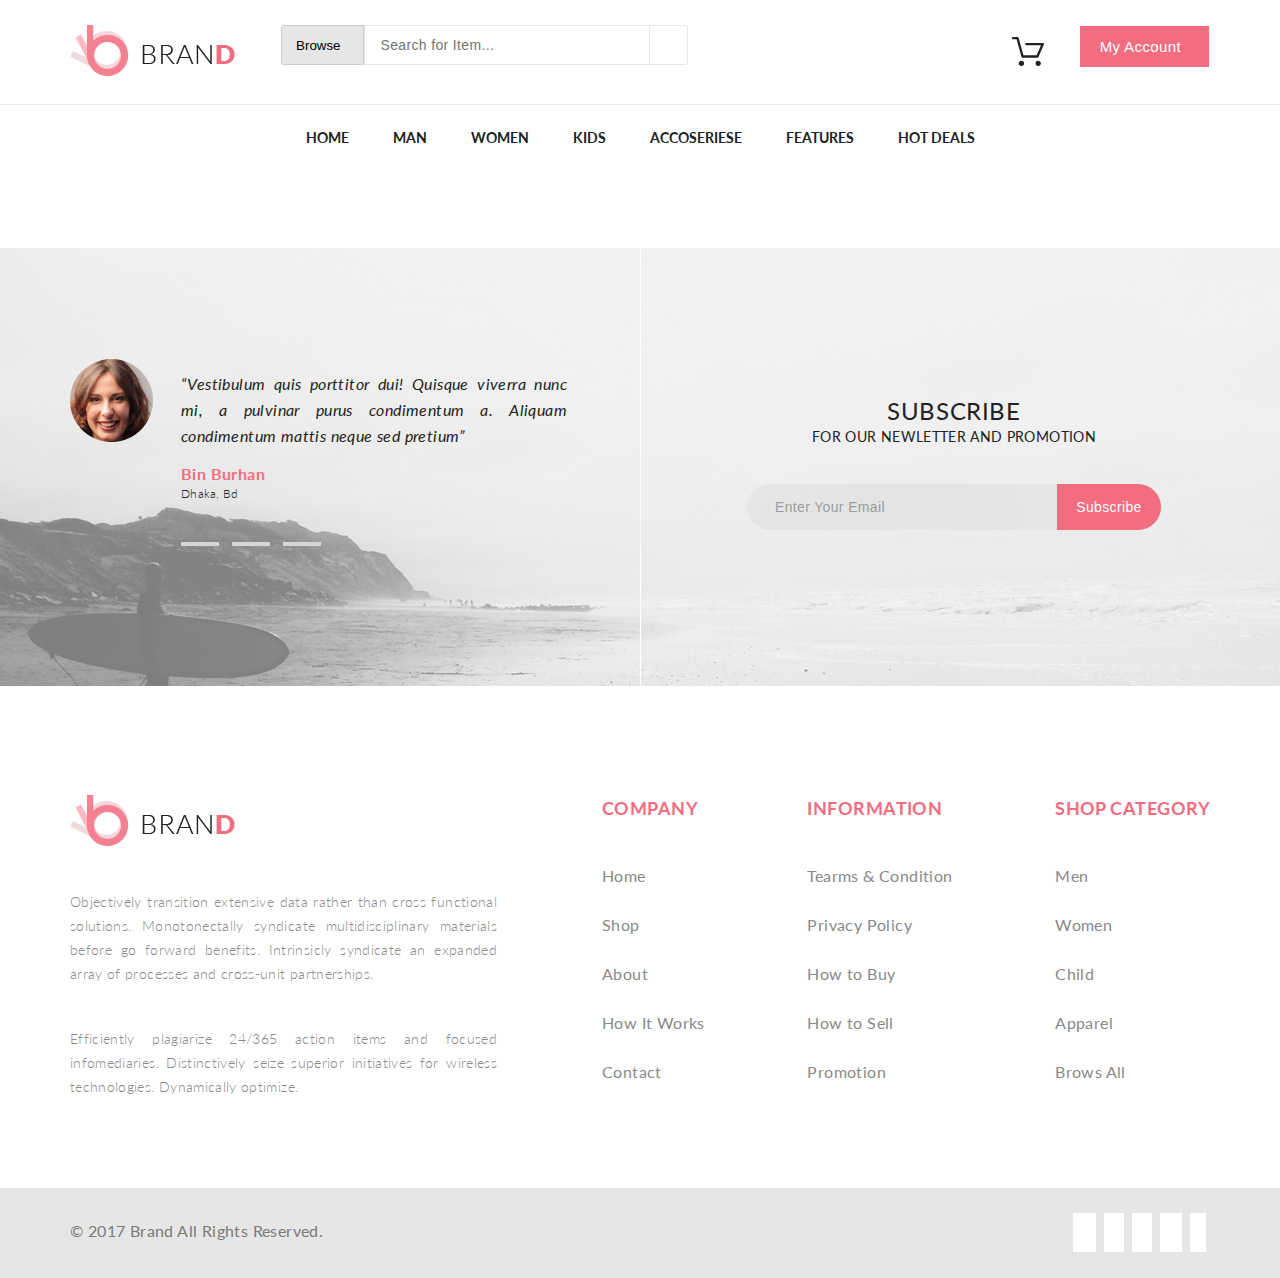
==== cart.html @ 884b8142 "pages: add new files" ====
<!doctype html>
<html lang="ru">
<head>
    <meta charset="UTF-8">
    <meta name="viewport"
          content="width=device-width, user-scalable=no, initial-scale=1.0, maximum-scale=1.0, minimum-scale=1.0">
    <meta http-equiv="X-UA-Compatible" content="ie=edge">
    <title>Cart page</title>
    <link rel="stylesheet" type="text/css" href="//fonts.googleapis.com/css?family=Lato">
    <link rel="stylesheet" href="//use.fontawesome.com/releases/v5.15.2/css/all.css" integrity="sha384-vSIIfh2YWi9wW0r9iZe7RJPrKwp6bG+s9QZMoITbCckVJqGCCRhc+ccxNcdpHuYu" crossorigin="anonymous">
    <link rel="stylesheet" href="./assets/css/main.css">
</head>
<body>
<header>
    <div class="header__box-top">
        <div class="container header__box">
            <div class="header__box-logo"><a href="./index.html"><img src="./assets/images/logo.png" alt="logo"></a></div>
            <div class="header__box-search">
                <form class="header__box-search__form">
                    <button class="search__form-browse">Browse <i class="fas fa-caret-down account__button-arrow"></i></button>
                    <input class="search__form-input" type="text" name="q" value="" placeholder="Search for Item...">
                    <button class="search__form-submit" type="submit"><i class="fas fa-search"></i></button>
                </form>
            </div>
            <div class="header__box-cart">
                <a class="" href="#"><img src="./assets/images/cart.svg" alt="cart"></a>
            </div>
            <div class="header__box-account__box">
                <button class="account__button">My Account <i class="fas fa-caret-down account__button-arrow"></i></button>
            </div>
        </div>
    </div>
    <nav class="header__box-menu">
        <div class="container">
            <ul class="header__box-menu__list">
                <li class="header__box-menu__list_el">
                    <a class="header__box-menu__list_link" href="./index.html">Home</a>
                </li>
                <li class="header__box-menu__list_el">
                    <a class="header__box-menu__list_link" href="./catalog.html">Man</a>
                    <div class="menu__list_el-mega__box">
                        <div class="menu__list_el-mega__item">
                            <h3 class="menu__list_el-mega__heading">Man</h3>
                            <ul>
                                <li class="menu__list_el-mega__list"><a class="menu__list_el-mega__link" href="#">Dresses</a></li>
                                <li class="menu__list_el-mega__list"><a class="menu__list_el-mega__link" href="#">Tops</a></li>
                                <li class="menu__list_el-mega__list"><a class="menu__list_el-mega__link" href="#">Sweaters/Knits</a></li>
                                <li class="menu__list_el-mega__list"><a class="menu__list_el-mega__link" href="#">Jackets/Coats</a></li>
                                <li class="menu__list_el-mega__list"><a class="menu__list_el-mega__link" href="#">Blazers</a></li>
                                <li class="menu__list_el-mega__list"><a class="menu__list_el-mega__link" href="#">Denim</a></li>
                                <li class="menu__list_el-mega__list"><a class="menu__list_el-mega__link" href="#">Leggings/Pants</a></li>
                                <li class="menu__list_el-mega__list"><a class="menu__list_el-mega__link" href="#">Skirts/Shorts</a></li>
                                <li class="menu__list_el-mega__list"><a class="menu__list_el-mega__link" href="#">Accessories</a></li>
                            </ul>
                        </div>
                        <div class="menu__list_el-mega__item">
                            <h3 class="menu__list_el-mega__heading">Man</h3>
                            <ul>
                                <li class="menu__list_el-mega__list"><a class="menu__list_el-mega__link" href="#">Dresses</a></li>
                                <li class="menu__list_el-mega__list"><a class="menu__list_el-mega__link" href="#">Tops</a></li>
                                <li class="menu__list_el-mega__list"><a class="menu__list_el-mega__link" href="#">Sweaters/Knits</a></li>
                                <li class="menu__list_el-mega__list"><a class="menu__list_el-mega__link" href="#">Jackets/Coats</a></li>
                            </ul>
                            <h3 class="menu__list_el-mega__heading">Man</h3>
                            <ul>
                                <li class="menu__list_el-mega__list"><a class="menu__list_el-mega__link" href="#">Dresses</a></li>
                                <li class="menu__list_el-mega__list"><a class="menu__list_el-mega__link" href="#">Tops</a></li>
                                <li class="menu__list_el-mega__list"><a class="menu__list_el-mega__link" href="#">Sweaters/Knits</a></li>
                            </ul>
                        </div>
                        <div class="menu__list_el-mega__item">
                            <h3 class="menu__list_el-mega__heading">Man</h3>
                            <ul>
                                <li class="menu__list_el-mega__list"><a class="menu__list_el-mega__link" href="#">Dresses</a></li>
                                <li class="menu__list_el-mega__list"><a class="menu__list_el-mega__link" href="#">Tops</a></li>
                                <li class="menu__list_el-mega__list"><a class="menu__list_el-mega__link" href="#">Sweaters/Knits</a></li>
                                <li class="menu__list_el-mega__list"><a class="menu__list_el-mega__link" href="#">Jackets/Coats</a></li>
                            </ul>
                            <a href="#" class="menu__list-el-mega__sale">
                                <p class="menu__list-el-mega__sale_text">Super<br />sale!</p>
                            </a>
                        </div>
                    </div>
                </li>
                <li class="header__box-menu__list_el">
                    <a class="header__box-menu__list_link" href="./catalog.html">Women</a>
                    <div class="menu__list_el-mega__box">
                        <div class="menu__list_el-mega__item">
                            <h3 class="menu__list_el-mega__heading">Man</h3>
                            <ul>
                                <li class="menu__list_el-mega__list"><a class="menu__list_el-mega__link" href="#">Dresses</a></li>
                                <li class="menu__list_el-mega__list"><a class="menu__list_el-mega__link" href="#">Tops</a></li>
                                <li class="menu__list_el-mega__list"><a class="menu__list_el-mega__link" href="#">Sweaters/Knits</a></li>
                                <li class="menu__list_el-mega__list"><a class="menu__list_el-mega__link" href="#">Jackets/Coats</a></li>
                                <li class="menu__list_el-mega__list"><a class="menu__list_el-mega__link" href="#">Blazers</a></li>
                                <li class="menu__list_el-mega__list"><a class="menu__list_el-mega__link" href="#">Denim</a></li>
                                <li class="menu__list_el-mega__list"><a class="menu__list_el-mega__link" href="#">Leggings/Pants</a></li>
                                <li class="menu__list_el-mega__list"><a class="menu__list_el-mega__link" href="#">Skirts/Shorts</a></li>
                                <li class="menu__list_el-mega__list"><a class="menu__list_el-mega__link" href="#">Accessories</a></li>
                            </ul>
                        </div>
                        <div class="menu__list_el-mega__item">
                            <h3 class="menu__list_el-mega__heading">Man</h3>
                            <ul>
                                <li class="menu__list_el-mega__list"><a class="menu__list_el-mega__link" href="#">Dresses</a></li>
                                <li class="menu__list_el-mega__list"><a class="menu__list_el-mega__link" href="#">Tops</a></li>
                                <li class="menu__list_el-mega__list"><a class="menu__list_el-mega__link" href="#">Sweaters/Knits</a></li>
                                <li class="menu__list_el-mega__list"><a class="menu__list_el-mega__link" href="#">Jackets/Coats</a></li>
                            </ul>
                            <h3 class="menu__list_el-mega__heading">Man</h3>
                            <ul>
                                <li class="menu__list_el-mega__list"><a class="menu__list_el-mega__link" href="#">Dresses</a></li>
                                <li class="menu__list_el-mega__list"><a class="menu__list_el-mega__link" href="#">Tops</a></li>
                                <li class="menu__list_el-mega__list"><a class="menu__list_el-mega__link" href="#">Sweaters/Knits</a></li>
                            </ul>
                        </div>
                        <div class="menu__list_el-mega__item">
                            <h3 class="menu__list_el-mega__heading">Man</h3>
                            <ul>
                                <li class="menu__list_el-mega__list"><a class="menu__list_el-mega__link" href="#">Dresses</a></li>
                                <li class="menu__list_el-mega__list"><a class="menu__list_el-mega__link" href="#">Tops</a></li>
                                <li class="menu__list_el-mega__list"><a class="menu__list_el-mega__link" href="#">Sweaters/Knits</a></li>
                                <li class="menu__list_el-mega__list"><a class="menu__list_el-mega__link" href="#">Jackets/Coats</a></li>
                            </ul>
                            <a href="#" class="menu__list-el-mega__sale">
                                <p class="menu__list-el-mega__sale_text">Super<br />sale!</p>
                            </a>
                        </div>
                    </div>
                </li>
                <li class="header__box-menu__list_el">
                    <a class="header__box-menu__list_link" href="./catalog.html">Kids</a>
                    <div class="menu__list_el-mega__box">
                        <div class="menu__list_el-mega__item">
                            <h3 class="menu__list_el-mega__heading">Man</h3>
                            <ul>
                                <li class="menu__list_el-mega__list"><a class="menu__list_el-mega__link" href="#">Dresses</a></li>
                                <li class="menu__list_el-mega__list"><a class="menu__list_el-mega__link" href="#">Tops</a></li>
                                <li class="menu__list_el-mega__list"><a class="menu__list_el-mega__link" href="#">Sweaters/Knits</a></li>
                                <li class="menu__list_el-mega__list"><a class="menu__list_el-mega__link" href="#">Jackets/Coats</a></li>
                                <li class="menu__list_el-mega__list"><a class="menu__list_el-mega__link" href="#">Blazers</a></li>
                                <li class="menu__list_el-mega__list"><a class="menu__list_el-mega__link" href="#">Denim</a></li>
                                <li class="menu__list_el-mega__list"><a class="menu__list_el-mega__link" href="#">Leggings/Pants</a></li>
                                <li class="menu__list_el-mega__list"><a class="menu__list_el-mega__link" href="#">Skirts/Shorts</a></li>
                                <li class="menu__list_el-mega__list"><a class="menu__list_el-mega__link" href="#">Accessories</a></li>
                            </ul>
                        </div>
                        <div class="menu__list_el-mega__item">
                            <h3 class="menu__list_el-mega__heading">Man</h3>
                            <ul>
                                <li class="menu__list_el-mega__list"><a class="menu__list_el-mega__link" href="#">Dresses</a></li>
                                <li class="menu__list_el-mega__list"><a class="menu__list_el-mega__link" href="#">Tops</a></li>
                                <li class="menu__list_el-mega__list"><a class="menu__list_el-mega__link" href="#">Sweaters/Knits</a></li>
                                <li class="menu__list_el-mega__list"><a class="menu__list_el-mega__link" href="#">Jackets/Coats</a></li>
                            </ul>
                            <h3 class="menu__list_el-mega__heading">Man</h3>
                            <ul>
                                <li class="menu__list_el-mega__list"><a class="menu__list_el-mega__link" href="#">Dresses</a></li>
                                <li class="menu__list_el-mega__list"><a class="menu__list_el-mega__link" href="#">Tops</a></li>
                                <li class="menu__list_el-mega__list"><a class="menu__list_el-mega__link" href="#">Sweaters/Knits</a></li>
                            </ul>
                        </div>
                        <div class="menu__list_el-mega__item">
                            <h3 class="menu__list_el-mega__heading">Man</h3>
                            <ul>
                                <li class="menu__list_el-mega__list"><a class="menu__list_el-mega__link" href="#">Dresses</a></li>
                                <li class="menu__list_el-mega__list"><a class="menu__list_el-mega__link" href="#">Tops</a></li>
                                <li class="menu__list_el-mega__list"><a class="menu__list_el-mega__link" href="#">Sweaters/Knits</a></li>
                                <li class="menu__list_el-mega__list"><a class="menu__list_el-mega__link" href="#">Jackets/Coats</a></li>
                            </ul>
                            <a href="#" class="menu__list-el-mega__sale">
                                <p class="menu__list-el-mega__sale_text">Super<br />sale!</p>
                            </a>
                        </div>
                    </div>
                </li>
                <li class="header__box-menu__list_el header__box-menu__list_el_last">
                    <a class="header__box-menu__list_link" href="./catalog.html">Accoseriese</a>
                    <div class="menu__list_el-mega__box">
                        <div class="menu__list_el-mega__item">
                            <h3 class="menu__list_el-mega__heading">Man</h3>
                            <ul>
                                <li class="menu__list_el-mega__list"><a class="menu__list_el-mega__link" href="#">Dresses</a></li>
                                <li class="menu__list_el-mega__list"><a class="menu__list_el-mega__link" href="#">Tops</a></li>
                                <li class="menu__list_el-mega__list"><a class="menu__list_el-mega__link" href="#">Sweaters/Knits</a></li>
                                <li class="menu__list_el-mega__list"><a class="menu__list_el-mega__link" href="#">Jackets/Coats</a></li>
                                <li class="menu__list_el-mega__list"><a class="menu__list_el-mega__link" href="#">Blazers</a></li>
                                <li class="menu__list_el-mega__list"><a class="menu__list_el-mega__link" href="#">Denim</a></li>
                                <li class="menu__list_el-mega__list"><a class="menu__list_el-mega__link" href="#">Leggings/Pants</a></li>
                                <li class="menu__list_el-mega__list"><a class="menu__list_el-mega__link" href="#">Skirts/Shorts</a></li>
                                <li class="menu__list_el-mega__list"><a class="menu__list_el-mega__link" href="#">Accessories</a></li>
                            </ul>
                        </div>
                        <div class="menu__list_el-mega__item">
                            <h3 class="menu__list_el-mega__heading">Man</h3>
                            <ul>
                                <li class="menu__list_el-mega__list"><a class="menu__list_el-mega__link" href="#">Dresses</a></li>
                                <li class="menu__list_el-mega__list"><a class="menu__list_el-mega__link" href="#">Tops</a></li>
                                <li class="menu__list_el-mega__list"><a class="menu__list_el-mega__link" href="#">Sweaters/Knits</a></li>
                                <li class="menu__list_el-mega__list"><a class="menu__list_el-mega__link" href="#">Jackets/Coats</a></li>
                            </ul>
                            <h3 class="menu__list_el-mega__heading">Man</h3>
                            <ul>
                                <li class="menu__list_el-mega__list"><a class="menu__list_el-mega__link" href="#">Dresses</a></li>
                                <li class="menu__list_el-mega__list"><a class="menu__list_el-mega__link" href="#">Tops</a></li>
                                <li class="menu__list_el-mega__list"><a class="menu__list_el-mega__link" href="#">Sweaters/Knits</a></li>
                            </ul>
                        </div>
                        <div class="menu__list_el-mega__item">
                            <h3 class="menu__list_el-mega__heading">Man</h3>
                            <ul>
                                <li class="menu__list_el-mega__list"><a class="menu__list_el-mega__link" href="#">Dresses</a></li>
                                <li class="menu__list_el-mega__list"><a class="menu__list_el-mega__link" href="#">Tops</a></li>
                                <li class="menu__list_el-mega__list"><a class="menu__list_el-mega__link" href="#">Sweaters/Knits</a></li>
                                <li class="menu__list_el-mega__list"><a class="menu__list_el-mega__link" href="#">Jackets/Coats</a></li>
                            </ul>
                            <a href="#" class="menu__list-el-mega__sale">
                                <p class="menu__list-el-mega__sale_text">Super<br />sale!</p>
                            </a>
                        </div>
                    </div>
                </li>
                <li class="header__box-menu__list_el header__box-menu__list_el_last">
                    <a class="header__box-menu__list_link" href="./catalog.html">Features</a>
                    <div class="menu__list_el-mega__box">
                        <div class="menu__list_el-mega__item">
                            <h3 class="menu__list_el-mega__heading">Man</h3>
                            <ul>
                                <li class="menu__list_el-mega__list"><a class="menu__list_el-mega__link" href="#">Dresses</a></li>
                                <li class="menu__list_el-mega__list"><a class="menu__list_el-mega__link" href="#">Tops</a></li>
                                <li class="menu__list_el-mega__list"><a class="menu__list_el-mega__link" href="#">Sweaters/Knits</a></li>
                                <li class="menu__list_el-mega__list"><a class="menu__list_el-mega__link" href="#">Jackets/Coats</a></li>
                                <li class="menu__list_el-mega__list"><a class="menu__list_el-mega__link" href="#">Blazers</a></li>
                                <li class="menu__list_el-mega__list"><a class="menu__list_el-mega__link" href="#">Denim</a></li>
                                <li class="menu__list_el-mega__list"><a class="menu__list_el-mega__link" href="#">Leggings/Pants</a></li>
                                <li class="menu__list_el-mega__list"><a class="menu__list_el-mega__link" href="#">Skirts/Shorts</a></li>
                                <li class="menu__list_el-mega__list"><a class="menu__list_el-mega__link" href="#">Accessories</a></li>
                            </ul>
                        </div>
                        <div class="menu__list_el-mega__item">
                            <h3 class="menu__list_el-mega__heading">Man</h3>
                            <ul>
                                <li class="menu__list_el-mega__list"><a class="menu__list_el-mega__link" href="#">Dresses</a></li>
                                <li class="menu__list_el-mega__list"><a class="menu__list_el-mega__link" href="#">Tops</a></li>
                                <li class="menu__list_el-mega__list"><a class="menu__list_el-mega__link" href="#">Sweaters/Knits</a></li>
                                <li class="menu__list_el-mega__list"><a class="menu__list_el-mega__link" href="#">Jackets/Coats</a></li>
                            </ul>
                            <h3 class="menu__list_el-mega__heading">Man</h3>
                            <ul>
                                <li class="menu__list_el-mega__list"><a class="menu__list_el-mega__link" href="#">Dresses</a></li>
                                <li class="menu__list_el-mega__list"><a class="menu__list_el-mega__link" href="#">Tops</a></li>
                                <li class="menu__list_el-mega__list"><a class="menu__list_el-mega__link" href="#">Sweaters/Knits</a></li>
                            </ul>
                        </div>
                        <div class="menu__list_el-mega__item">
                            <h3 class="menu__list_el-mega__heading">Man</h3>
                            <ul>
                                <li class="menu__list_el-mega__list"><a class="menu__list_el-mega__link" href="#">Dresses</a></li>
                                <li class="menu__list_el-mega__list"><a class="menu__list_el-mega__link" href="#">Tops</a></li>
                                <li class="menu__list_el-mega__list"><a class="menu__list_el-mega__link" href="#">Sweaters/Knits</a></li>
                                <li class="menu__list_el-mega__list"><a class="menu__list_el-mega__link" href="#">Jackets/Coats</a></li>
                            </ul>
                            <a href="#" class="menu__list-el-mega__sale">
                                <p class="menu__list-el-mega__sale_text">Super<br />sale!</p>
                            </a>
                        </div>
                    </div>
                </li>
                <li class="header__box-menu__list_el header__box-menu__list_el_last">
                    <a class="header__box-menu__list_link" href="./catalog.html">Hot deals</a>
                    <div class="menu__list_el-mega__box">
                        <div class="menu__list_el-mega__item">
                            <h3 class="menu__list_el-mega__heading">Man</h3>
                            <ul>
                                <li class="menu__list_el-mega__list"><a class="menu__list_el-mega__link" href="#">Dresses</a></li>
                                <li class="menu__list_el-mega__list"><a class="menu__list_el-mega__link" href="#">Tops</a></li>
                                <li class="menu__list_el-mega__list"><a class="menu__list_el-mega__link" href="#">Sweaters/Knits</a></li>
                                <li class="menu__list_el-mega__list"><a class="menu__list_el-mega__link" href="#">Jackets/Coats</a></li>
                                <li class="menu__list_el-mega__list"><a class="menu__list_el-mega__link" href="#">Blazers</a></li>
                                <li class="menu__list_el-mega__list"><a class="menu__list_el-mega__link" href="#">Denim</a></li>
                                <li class="menu__list_el-mega__list"><a class="menu__list_el-mega__link" href="#">Leggings/Pants</a></li>
                                <li class="menu__list_el-mega__list"><a class="menu__list_el-mega__link" href="#">Skirts/Shorts</a></li>
                                <li class="menu__list_el-mega__list"><a class="menu__list_el-mega__link" href="#">Accessories</a></li>
                            </ul>
                        </div>
                        <div class="menu__list_el-mega__item">
                            <h3 class="menu__list_el-mega__heading">Man</h3>
                            <ul>
                                <li class="menu__list_el-mega__list"><a class="menu__list_el-mega__link" href="#">Dresses</a></li>
                                <li class="menu__list_el-mega__list"><a class="menu__list_el-mega__link" href="#">Tops</a></li>
                                <li class="menu__list_el-mega__list"><a class="menu__list_el-mega__link" href="#">Sweaters/Knits</a></li>
                                <li class="menu__list_el-mega__list"><a class="menu__list_el-mega__link" href="#">Jackets/Coats</a></li>
                            </ul>
                            <h3 class="menu__list_el-mega__heading">Man</h3>
                            <ul>
                                <li class="menu__list_el-mega__list"><a class="menu__list_el-mega__link" href="#">Dresses</a></li>
                                <li class="menu__list_el-mega__list"><a class="menu__list_el-mega__link" href="#">Tops</a></li>
                                <li class="menu__list_el-mega__list"><a class="menu__list_el-mega__link" href="#">Sweaters/Knits</a></li>
                            </ul>
                        </div>
                        <div class="menu__list_el-mega__item">
                            <h3 class="menu__list_el-mega__heading">Man</h3>
                            <ul>
                                <li class="menu__list_el-mega__list"><a class="menu__list_el-mega__link" href="#">Dresses</a></li>
                                <li class="menu__list_el-mega__list"><a class="menu__list_el-mega__link" href="#">Tops</a></li>
                                <li class="menu__list_el-mega__list"><a class="menu__list_el-mega__link" href="#">Sweaters/Knits</a></li>
                                <li class="menu__list_el-mega__list"><a class="menu__list_el-mega__link" href="#">Jackets/Coats</a></li>
                            </ul>
                            <a href="#" class="menu__list-el-mega__sale">
                                <p class="menu__list-el-mega__sale_text">Super<br />sale!</p>
                            </a>
                        </div>
                    </div>
                </li>
            </ul>
        </div>
    </nav>
</header>
<main>


    <section class="main__box-shop__subscribe">
        <div class="container block__subscribe">
            <div class="block__subscribe-reviews">
                <div class="block__subscribe-review">
                    <div class="block__subscribe-review__img">
                        <img src="./assets/images/reviews1.png" alt="">
                    </div>
                    <div class="block__subscribe-review__block">
                        <p class="block__subscribe-review__text">
                            “Vestibulum quis porttitor dui! Quisque viverra nunc mi,
                            a pulvinar purus condimentum a. Aliquam condimentum mattis neque sed pretium”
                        </p>
                        <p class="block__subscribe-review__name">
                            <span class="review__name-pink">Bin Burhan</span><br />
                            Dhaka, Bd
                        </p>
                        <div class="block__subscribe-review__selecters">
                            <button class="review__selecters-item"></button>
                            <button class="review__selecters-item"></button>
                            <button class="review__selecters-item"></button>
                        </div>
                    </div>
                </div>
            </div>
            <div class="block__subscribe-form">
                <h4 class="block__subscribe-form__heading">Subscribe</h4>
                <p class="block__subscribe-form__text">FOR OUR NEWLETTER AND PROMOTION</p>
                <form class="block__subscribe-form__item">
                    <input class="subscribe__form-input" type="email" name="email" value="" placeholder="Enter Your Email">
                    <button class="subscribe__form-button" type="submit">Subscribe</button>
                </form>
            </div>
        </div>

    </section>
</main>
<footer>
    <div class="container footer__box">
        <div class="footer__box-brand">
            <a href="./index.html"><img src="./assets/images/logo.png" alt="logo"></a>
            <p class="footer__box-brand__text">Objectively transition extensive data rather than cross functional solutions. Monotonectally syndicate multidisciplinary materials before go forward benefits. Intrinsicly syndicate an expanded array of processes and cross-unit partnerships.</p>
            <p class="footer__box-brand__text">Efficiently plagiarize 24/365 action items and focused infomediaries. Distinctively seize superior initiatives for wireless technologies. Dynamically optimize.</p>

        </div>
        <nav class="footer__box-block_menu">
            <div class="footer__box-column_menu">
                <h4 class="footer__box-menu__heading">COMPANY</h4>
                <ul class="footer__box-menu__list">
                    <li class="menu__list-el"><a class="menu__list-el__link" href="#">Home</a></li>
                    <li class="menu__list-el"><a class="menu__list-el__link" href="#">Shop</a></li>
                    <li class="menu__list-el"><a class="menu__list-el__link" href="#">About</a></li>
                    <li class="menu__list-el"><a class="menu__list-el__link" href="#">How It Works</a></li>
                    <li class="menu__list-el"><a class="menu__list-el__link" href="#">Contact</a></li>
                </ul>
            </div>
            <div class="footer__box-column_menu">
                <h4 class="footer__box-menu__heading">INFORMATION</h4>
                <ul class="footer__box-menu__list">
                    <li class="menu__list-el"><a class="menu__list-el__link" href="#">Tearms & Condition</a></li>
                    <li class="menu__list-el"><a class="menu__list-el__link" href="#">Privacy Policy</a></li>
                    <li class="menu__list-el"><a class="menu__list-el__link" href="#">How to Buy</a></li>
                    <li class="menu__list-el"><a class="menu__list-el__link" href="#">How to Sell</a></li>
                    <li class="menu__list-el"><a class="menu__list-el__link" href="#">Promotion</a></li>
                </ul>
            </div>
            <div class="footer__box-column_menu">
                <h4 class="footer__box-menu__heading">SHOP CATEGORY</h4>
                <ul class="footer__box-menu__list">
                    <li class="menu__list-el"><a class="menu__list-el__link" href="./catalog.html">Men</a></li>
                    <li class="menu__list-el"><a class="menu__list-el__link" href="./catalog.html">Women</a></li>
                    <li class="menu__list-el"><a class="menu__list-el__link" href="./catalog.html">Child</a></li>
                    <li class="menu__list-el"><a class="menu__list-el__link" href="./catalog.html">Apparel</a></li>
                    <li class="menu__list-el"><a class="menu__list-el__link" href="./catalog.html">Brows All</a></li>
                </ul>
            </div>
        </nav>
    </div>
    <div class="footer__box-bottom">
        <div class="container footer__box-bottom__block">
            <div class="footer__box-bottom__copyright">
                <p class="bottom__copyright-text">© 2017  Brand  All Rights Reserved.</p>
            </div>
            <div class="footer__box-bottom__social">
                <a class="bottom__social bottom__social-facebook" href="#"><i class="fab fa-facebook-f"></i></a>
                <a class="bottom__social" href="#"><i class="fab fa-twitter"></i></a>
                <a class="bottom__social" href="#"><i class="fab fa-linkedin-in"></i></a>
                <a class="bottom__social bottom__social-pinterest" href="#"><i class="fab fa-pinterest-p"></i></a>
                <a class="bottom__social bottom__social-google-plus" href="#"><i class="fab fa-google-plus-g"></i></a>
            </div>
        </div>
    </div>
</footer>
</body>
</html>
---- assets/css/main.css ----
* {
    margin: 0;
    padding: 0;
}
body {
    font-family: Lato;
    color: #222222;
    font-style: normal;
    font-weight: normal;
    letter-spacing: normal;
    line-height: normal;
}
button {
    font-style: normal;
    font-weight: normal;
    letter-spacing: normal;
    line-height: normal;
}
header__box-top {
    box-shadow: 0 0 10px rgba(0, 0, 0, 0.17);
    border-top: 3px solid #ececec;
}
.container {
    max-width: 1140px;
    margin: 0 auto;
}
.header__box {
    margin-top: 25px;
    margin-bottom: 25px;
    display: flex;
    justify-content: space-between;
    list-style-type: none;
}
.header__box-search {
    padding-right: 315px;
    padding-left: 37px;
}
.header__box-search__form {
    display: flex;
    justify-content: left;
}
.search__form-browse {
    border-radius: 3px 0 0 3px;
    border: 1px solid #cdcdcc;
    background-color: #e6e6e6;
    padding: 10px 14px;
}
.search__form-input {
    width: 268px;
    height: 38px;
    border: 1px solid #e6e6e6;
    background-color: #ffffff;
    padding-left: 16px;
    color: #a4a4a4;
    font-size: 14px;
    font-weight: 300;
    line-height: 32px;
    letter-spacing: 0.35px;
}
.search__form-submit {
    width: 38px;
    height: 40px;
    border-left: none;
    border-radius: 0 3px 3px 0;
    border-right: 1px solid #e6e6e6;
    border-top: 1px solid #e6e6e6;
    border-bottom: 1px solid #e6e6e6;
    background-color: #ffffff;
    color: #a4a4a4;
    font-size: 12px;
    font-weight: 300;
}
.search__form-input:focus,
.search__form-submit:focus {
    outline: none;
}
.header__box-cart {
    padding-top: 12px;
    padding-right: 26px;
}
.account__button {
    border: solid 1px #ffffff;
    background-color: #f16d7f;
    padding: 12px 20px;
    color: #ffffff;
    font-size: 15px;
    font-weight: 400;
    text-align: right;
    letter-spacing: 0.38px;
}
.account__button:hover {
    border: solid 1px #f16d7f;
    background-color: #ffffff;
    color: #f16d7f;
}
.account__button-arrow {
    padding-left: 8px;
}
.header__box-menu {
    border-top: 1px solid #ececec;
}
.header__box-menu__list {
    display: flex;
    justify-content: center;
    list-style-type: none;
    margin-top: 19px;
    margin-bottom: 22px;
    line-height: 26px;
}
.header__box-menu__list_el {
    position: relative;
}
.header__box-menu__list_el:hover .menu__list_el-mega__box{
    display: flex;
}
.header__box-menu__list_el_last:hover .menu__list_el-mega__box {
    display: flex;
    right: 0;
}
.header__box-menu__list_el_last:hover .menu__list_el-mega__box:before {
    top: -5px;
    right: 55px;
    left: auto;
}
.menu__list_el-mega__box {
    display: none;
    border-radius: 5px;
    background-color: #ffffff;
    border: 1px solid #e8e8e8;
    padding: 20px;
    position: absolute;
    top: 34px;
}
.menu__list_el-mega__box:before {
    content: "";
    display: block;
    width: 12px;
    height: 12px;
    position: absolute;
    top: -7px;
    left: 34px;
    transform: rotate(45deg);
    border-top: 1px solid #e8e8e8;
    border-left: 1px solid #e8e8e8;
    background-color: #ffffff;
}
.menu__list_el-mega__item {
    margin-right: 45px;
}
.menu__list_el-mega__item:last-of-type {
    margin-right: 0;
}
.menu__list_el-mega__heading {
    color: #646464;
    font-size: 14px;
    font-weight: 400;
    text-transform: uppercase;
    border-bottom: 1px solid #e8e8e8;
    width: 235px;
    padding: 8px;
    margin: 8px;
}
.menu__list_el-mega__list {
    list-style-type: none;
    padding-left: 8px;
}
.menu__list_el-mega__link {
    text-decoration: none;
    color: #646464;
    line-height: 28px;
    display: block;
}
.menu__list_el-mega__link:hover {
    color: #f16d7f;
}
.header__box-menu__list_link {
    margin: 0 22px;
    font-size: 14px;
    font-weight: 700;
    font-style: normal;
    letter-spacing: normal;
    line-height: 26px;
    text-align: left;
    text-transform: uppercase;
    text-decoration: none;
    color: #222222;
}
.header__box-menu__list_link:hover {
    color: #f16d7f;
}
.menu__list-el-mega__sale {
    position: relative;
    display: block;
    text-decoration: none;
    background: url("../images/super-sale.jpg") no-repeat;
    width: 255px;
    height: 118px;
    margin-top: 22px;
}
.menu__list-el-mega__sale_text {
    position: absolute;
    right: 10px;
    bottom: 10px;
    color: #ffffff;
    font-size: 22px;
    font-weight: 400;
    line-height: 28px;
    text-transform: uppercase;
    letter-spacing: 0.55px;
}
.block__page-nav {
    height: 148px;
    background-color: #f8f3f4;
}
.block__page-nav__title {
    display: block;
    margin: 0 auto;
    color: #f16d7f;
    font-size: 24px;
    font-weight: 900;
    font-style: normal;
    letter-spacing: normal;
    line-height: 20px;
    text-align: left;
    text-transform: uppercase;
    padding: 65px 0;
}
.breadcrumb {
    padding: 64px 0;
    width: max-content;
    float: right;
}
.breadcrumb-item a {
    color: #636363;
    font-size: 14px;
    font-weight: 300;
    line-height: 20px;
    text-transform: uppercase;
    text-decoration: none;
}
.breadcrumb-item a:hover {
    color: #f16d7f;
}
.breadcrumb-item.active {
    color: #f16d7f;
    font-size: 14px;
    font-weight: 700;
    line-height: 20px;
    text-transform: uppercase;
}
.main__box-shop__subscribe {
    margin-top: 97px;
    height: 438px;
    background: url("../images/subscribe-banner.png") no-repeat center #f7f7f8;
}
.block__subscribe {
    display: flex;
    justify-content: space-between;
}
.block__subscribe-review {
    margin-top: 111px;
    display: flex;
    justify-content: space-between;
}
.block__subscribe-review__block {
    margin-left: 28px;
    margin-top: 12px;
    width: 386px;
}
.block__subscribe-review__text {
    font-size: 16px;
    font-style: italic;
    line-height: 26px;
    text-align: justify;
    letter-spacing: 0.4px;
}
.block__subscribe-review__name {
    margin-top: 12px;
    font-size: 12px;
    font-weight: 300;
    letter-spacing: 0.3px;
    line-height: 14px;
}
.review__name-pink {
    color: #f16d7f;
    font-size: 16px;
    font-weight: 700;
    letter-spacing: 0.4px;
    line-height: 26px;
}
.block__subscribe-review__selecters {
    margin-top: 41px;
    display: flex;
    justify-content: left;
}
.review__selecters-item {
    width: 38px;
    height: 4px;
    background-color: #d6d6d6;
    margin-right: 13px;
    border: none;
}
.review__selecters-item:hover {
    background-color: #f16d7f;
}
.block__subscribe-form {
    margin-top: 148px;
    margin-right: 49px;
}
.block__subscribe-form__heading {
    font-weight: 400;
    text-align: center;
    font-size: 24px;
    letter-spacing: 0.6px;
    text-transform: uppercase;
}
.block__subscribe-form__text {
    font-size: 14px;
    font-weight: 400;
    text-align: center;
    letter-spacing: 0.35px;
    line-height: 24px;
    text-transform: uppercase;
    padding-bottom: 35px;
}
.block__subscribe-form__item {
    display: flex;
    justify-content: left;
}
.subscribe__form-input {
    border: #e1e1e1;
    border-bottom-left-radius: 23px;
    border-top-left-radius: 23px;
    background-color: #e1e1e1;
    width: 282px;
    height: 46px;
    opacity: 0.67;
    color: #222224;
    font-size: 14px;
    font-weight: 400;
    padding-left: 28px;
    letter-spacing: 0.35px;
}
.subscribe__form-button {
    width: 104px;
    height: 46px;
    border: #f16d7f;
    border-bottom-right-radius: 23px;
    border-top-right-radius: 23px;
    background-color: #f16d7f;
    color: #ffffff;
    font-size: 14px;
    font-weight: 400;
    letter-spacing: 0.35px;
}
.subscribe__form-input:focus,
.subscribe__form-button:focus {
    outline: none;
}
.footer__box {
    margin-top: 109px;
    display: flex;
    justify-content: space-between;
    padding-bottom: 89px;
}
.footer__box-brand {
    width: 427px;
}
.footer__box-brand__text {
    margin-top: 41px;
    color: #898989;
    font-size: 14px;
    font-weight: 300;
    line-height: 24px;
    text-align: justify;
    letter-spacing: 0.35px;
}
.footer__box-block_menu {
    display: flex;
    justify-content: space-between;
    margin-left: 63px;
    width: 608px;
}
.footer__box-menu__heading {
    color: #f16d7f;
    font-size: 18px;
    font-weight: 700;
    line-height: 26px;
    text-transform: uppercase;
    letter-spacing: 0.45px;
}
.footer__box-menu__list {
    list-style-type: none;
    margin-top: 45px;
}
.menu__list-el {
    margin-top: 30px;
}
.menu__list-el__link {
    color: #898989;
    font-size: 16px;
    font-weight: 400;
    letter-spacing: 0.4px;
    text-decoration: none;
}
.menu__list-el__link:hover {
    color: #f16d7f;
}
.footer__box-bottom {
    background-color: #e6e6e6;
}
.footer__box-bottom__block {
    display: flex;
    justify-content: space-between;
}
.bottom__copyright-text {
    padding-top: 33px;
    padding-bottom: 32px;
    color: #7a7a7a;
    font-size: 16px;
    font-weight: 400;
    letter-spacing: 0.4px;
}
.footer__box-bottom__social {
    padding: 24px 0;
}
.bottom__social {
    margin: 0 4px;
    color: #b2b2b2;
    background-color: #ffffff;
    font-size: 16px;
    font-weight: 400;
    line-height: 42px;
    letter-spacing: 0.4px;
    padding: 10px;
}
.bottom__social-facebook {
    padding-left: 11px;
    padding-right: 12px;
}
.bottom__social-pinterest {
    padding-left: 11px;
    padding-right: 11px;
}
.bottom__social-google-plus {
    padding-left: 11px;
    padding-right: 5px;
}
.bottom__social:hover {
    color: #f7f7f8;
    background-color: #f16d7f;
}
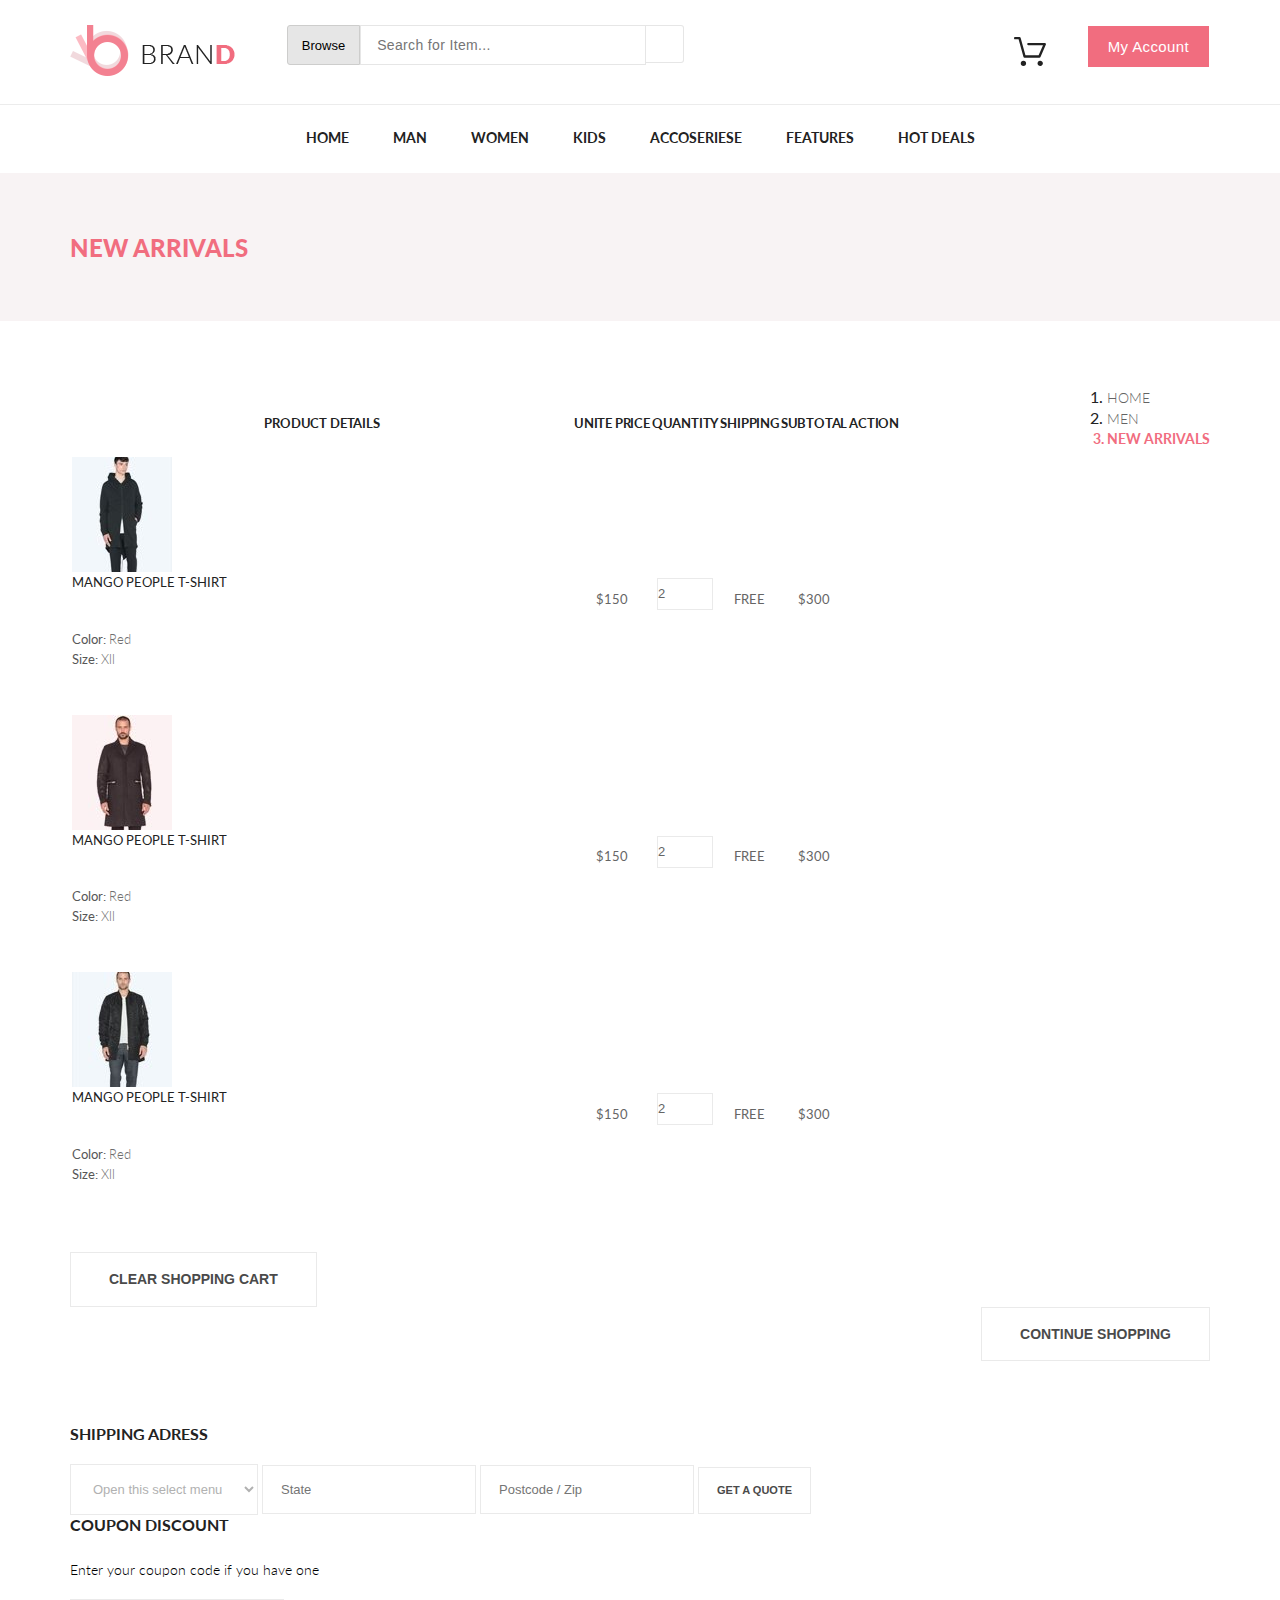
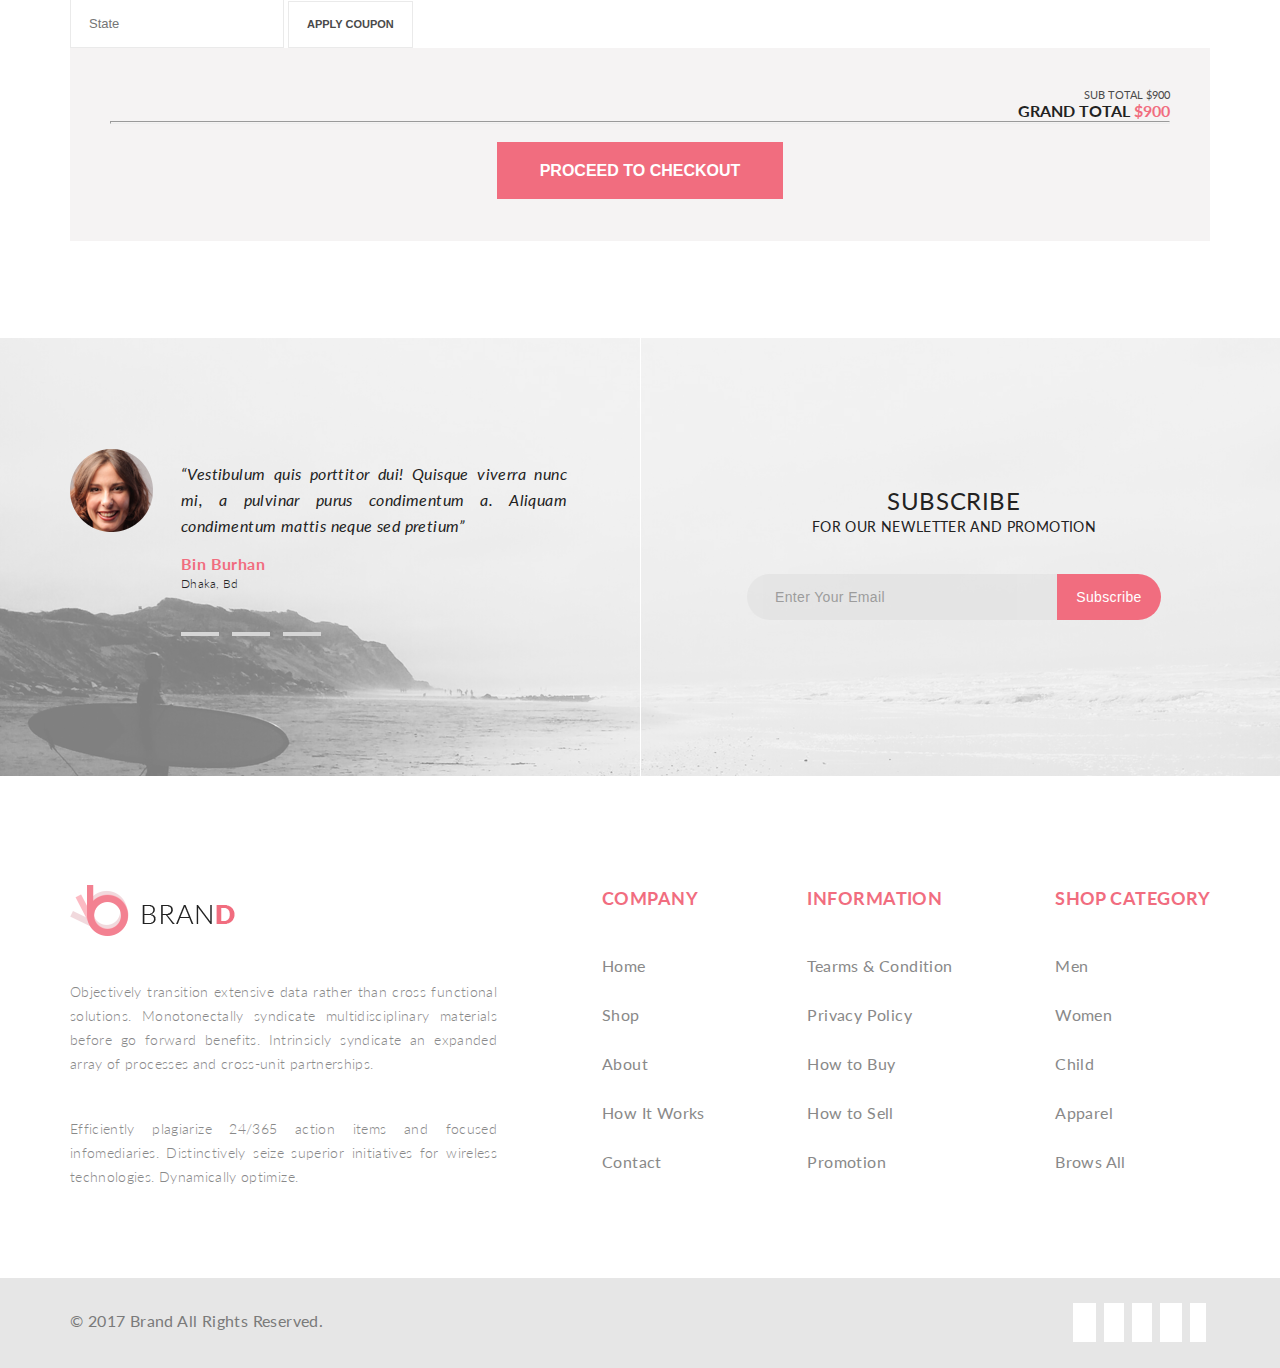
==== commit b8cfad45: "add page cart & sass" ====
--- a/cart.html
+++ b/cart.html
@@ -6,9 +6,11 @@
           content="width=device-width, user-scalable=no, initial-scale=1.0, maximum-scale=1.0, minimum-scale=1.0">
     <meta http-equiv="X-UA-Compatible" content="ie=edge">
     <title>Cart page</title>
+    <link href="https://cdn.jsdelivr.net/npm/bootstrap@5.0.0-beta3/dist/css/bootstrap.min.css" rel="stylesheet" integrity="sha384-eOJMYsd53ii+scO/bJGFsiCZc+5NDVN2yr8+0RDqr0Ql0h+rP48ckxlpbzKgwra6" crossorigin="anonymous">
     <link rel="stylesheet" type="text/css" href="//fonts.googleapis.com/css?family=Lato">
     <link rel="stylesheet" href="//use.fontawesome.com/releases/v5.15.2/css/all.css" integrity="sha384-vSIIfh2YWi9wW0r9iZe7RJPrKwp6bG+s9QZMoITbCckVJqGCCRhc+ccxNcdpHuYu" crossorigin="anonymous">
-    <link rel="stylesheet" href="./assets/css/main.css">
+    <link rel="stylesheet" href="./assets/css/cart.css">
+    <link rel="stylesheet" href="./assets/css/custom.css">
 </head>
 <body>
 <header>
@@ -317,8 +319,113 @@
     </nav>
 </header>
 <main>
-
-
+    <section class="block__page-nav">
+        <div class="container">
+            <div class="row">
+                <div class="col">
+                    <h1 class="block__page-nav__title">New Arrivals </h1>
+                </div>
+                <div class="col">
+                    <nav aria-label="breadcrumb">
+                        <ol class="breadcrumb">
+                            <li class="breadcrumb-item"><a href="#">Home</a></li>
+                            <li class="breadcrumb-item"><a href="#">Men</a></li>
+                            <li class="breadcrumb-item active" aria-current="page">New Arrivals</li>
+                        </ol>
+                    </nav>
+                </div>
+            </div>
+        </div>
+    </section>
+    <section class="block__page-cart container">
+        <table class="table">
+            <thead>
+            <tr>
+                <th scope="col" class="cart__col_head cart__col_head_one">Product Details</th>
+                <th scope="col" class="cart__col_head cart__col_head_center">unite Price</th>
+                <th scope="col" class="cart__col_head cart__col_head_center">Quantity</th>
+                <th scope="col" class="cart__col_head cart__col_head_center">shipping</th>
+                <th scope="col" class="cart__col_head cart__col_head_center">Subtotal</th>
+                <th scope="col" class="cart__col_head cart__col_head_center">ACTION</th>
+            </tr>
+            </thead>
+            <tbody>
+            <tr>
+                <td class="cart__img-padding"><div class="row">
+                    <div class="col-3"><img src="./assets/images/product_cart_1.jpg" alt="Product"></div>
+                    <div class="col-9">
+                        <p class="cart__text-heading">Mango People T-shirt</p>
+                        <p class="cart__text-property">Color: <span class="cart__text-property__val">Red</span><br/> Size: <span class="cart__text-property__val">Xll</span></p></div>
+                </div></td>
+                <td class="cart__text-padding">$150</td>
+                <td class="cart__form-padding"><input type="number" class="form-control" value="2"></td>
+                <td class="cart__text-padding">FREE</td>
+                <td class="cart__text-padding">$300</td>
+                <td class="cart__text-padding"><a href="#" class="cart__link-del"><i class="fas fa-times-circle"></i></a></td>
+            </tr>
+            <tr>
+                <td class="cart__img-padding"><div class="row">
+                    <div class="col-3"><img src="./assets/images/product_cart_2.jpg" alt="Product"></div>
+                    <div class="col-9">
+                        <p class="cart__text-heading">Mango People T-shirt</p>
+                        <p class="cart__text-property">Color: <span class="cart__text-property__val">Red</span><br/> Size: <span class="cart__text-property__val">Xll</span></p></div>
+                </div></td>
+                <td class="cart__text-padding">$150</td>
+                <td class="cart__form-padding"><input type="number" class="form-control" value="2"></td>
+                <td class="cart__text-padding">FREE</td>
+                <td class="cart__text-padding">$300</td>
+                <td class="cart__text-padding"><a href="#" class="cart__link-del"><i class="fas fa-times-circle"></i></a></td>
+            </tr>
+            <tr>
+                <td class="cart__img-padding"><div class="row">
+                    <div class="col-3"><img src="./assets/images/product_cart_3.jpg" alt="Product"></div>
+                    <div class="col-9">
+                        <p class="cart__text-heading">Mango People T-shirt</p>
+                        <p class="cart__text-property">Color: <span class="cart__text-property__val">Red</span><br/> Size: <span class="cart__text-property__val">Xll</span></p></div>
+                </div></td>
+                <td class="cart__text-padding">$150</td>
+                <td class="cart__form-padding"><input type="number" class="form-control" value="2"></td>
+                <td class="cart__text-padding">FREE</td>
+                <td class="cart__text-padding">$300</td>
+                <td class="cart__text-padding"><a href="#" class="cart__link-del"><i class="fas fa-times-circle"></i></a></td>
+            </tr>
+            </tbody>
+        </table>
+        <div class="row block__cart-button">
+            <div class="col-6"><button class="btn btn-primary cart__button-white" type="button">cLEAR SHOPPING CART</button></div>
+            <div class="col-6 block__cart-button__right"><button class="btn btn-primary cart__button-white" type="button">cONTINUE sHOPPING</button></div>
+        </div>
+        <div class="row block__cart-group">
+            <div class="col-4"><p class="block__cart-group__heading">Shipping Adress</p>
+                <form>
+                    <select class="form-select" aria-label="Bangladesh">
+                        <option selected>Open this select menu</option>
+                        <option value="1">One</option>
+                        <option value="2">Two</option>
+                        <option value="3">Three</option>
+                    </select>
+                    <input type="text" class="form-control" placeholder="State">
+                    <input type="text" class="form-control" placeholder="Postcode / Zip">
+                    <button class="btn btn-primary" type="submit">get a quote</button>
+                </form>
+            </div>
+            <div class="col-4"><p class="block__cart-group__heading">coupon discount</p>
+                <p class="block__cart-group__text">Enter your coupon code if you have one</p>
+                <form>
+                    <input type="text" class="form-control" placeholder="State">
+                    <button class="btn btn-primary" type="submit">Apply coupon</button>
+                </form>
+            </div>
+            <div class="col-4">
+                <div class="block__cart-total">
+                    <p class="block__cart-sub__total">Sub total $900</p>
+                    <p class="block__cart-total__weight">GRAND TOTAL <span class="block__cart-total__pink">$900</span></p>
+                    <hr class="block__cart-total__hr">
+                    <button class="btn btn-primary" type="button">proceed to checkout</button>
+                </div>
+            </div>
+        </div>
+    </section>
     <section class="main__box-shop__subscribe">
         <div class="container block__subscribe">
             <div class="block__subscribe-reviews">
--- a/assets/css/cart.css
+++ b/assets/css/cart.css
@@ -0,0 +1,734 @@
+* {
+  margin: 0;
+  padding: 0;
+}
+
+body {
+  font-family: Lato;
+  color: #222222;
+  font-style: normal;
+  font-weight: normal;
+  letter-spacing: normal;
+  line-height: normal;
+}
+
+button {
+  font-style: normal;
+  font-weight: normal;
+  letter-spacing: normal;
+  line-height: normal;
+}
+
+header__box-top {
+  box-shadow: 0 0 10px rgba(0, 0, 0, 0.17);
+  border-top: 3px solid #ececec;
+}
+
+.container {
+  max-width: 1140px;
+  margin: 0 auto;
+}
+
+.header__box {
+  margin-top: 25px;
+  margin-bottom: 25px;
+  display: flex;
+  justify-content: space-between;
+  list-style-type: none;
+}
+
+.header__box-search {
+  padding-right: 315px;
+  padding-left: 37px;
+}
+
+.header__box-search__form {
+  display: flex;
+  justify-content: left;
+}
+
+.search__form-browse {
+  border-radius: 3px 0 0 3px;
+  border: 1px solid #cdcdcc;
+  background-color: #e6e6e6;
+  padding: 10px 14px;
+}
+
+.search__form-input {
+  width: 268px;
+  height: 38px;
+  border: 1px solid #e6e6e6;
+  background-color: #ffffff;
+  padding-left: 16px;
+  color: #a4a4a4;
+  font-size: 14px;
+  font-weight: 300;
+  line-height: 32px;
+  letter-spacing: 0.35px;
+}
+
+.search__form-submit {
+  width: 38px;
+  height: 40px;
+  border-left: none;
+  border-radius: 0 3px 3px 0;
+  border-right: 1px solid #e6e6e6;
+  border-top: 1px solid #e6e6e6;
+  border-bottom: 1px solid #e6e6e6;
+  background-color: #ffffff;
+  color: #a4a4a4;
+  font-size: 12px;
+  font-weight: 300;
+}
+
+.search__form-input:focus,
+.search__form-submit:focus {
+  outline: none;
+}
+
+.header__box-cart {
+  padding-top: 12px;
+  padding-right: 26px;
+}
+
+.account__button {
+  border: solid 1px #ffffff;
+  background-color: #f16d7f;
+  padding: 12px 20px;
+  color: #ffffff;
+  font-size: 15px;
+  font-weight: 400;
+  text-align: right;
+  letter-spacing: 0.38px;
+}
+
+.account__button:hover {
+  border: solid 1px #f16d7f;
+  background-color: #ffffff;
+  color: #f16d7f;
+}
+
+.account__button-arrow {
+  padding-left: 8px;
+}
+
+.header__box-menu {
+  border-top: 1px solid #ececec;
+}
+
+.header__box-menu__list {
+  display: flex;
+  justify-content: center;
+  list-style-type: none;
+  margin-top: 19px;
+  margin-bottom: 22px;
+  line-height: 26px;
+}
+
+.header__box-menu__list_el {
+  position: relative;
+}
+
+.header__box-menu__list_el:hover .menu__list_el-mega__box {
+  display: flex;
+}
+
+.header__box-menu__list_el_last:hover .menu__list_el-mega__box {
+  display: flex;
+  right: 0;
+}
+
+.header__box-menu__list_el_last:hover .menu__list_el-mega__box:before {
+  top: -5px;
+  right: 55px;
+  left: auto;
+}
+
+.menu__list_el-mega__box {
+  display: none;
+  border-radius: 5px;
+  background-color: #ffffff;
+  border: 1px solid #e8e8e8;
+  padding: 20px;
+  position: absolute;
+  top: 34px;
+}
+
+.menu__list_el-mega__box:before {
+  content: "";
+  display: block;
+  width: 12px;
+  height: 12px;
+  position: absolute;
+  top: -7px;
+  left: 34px;
+  transform: rotate(45deg);
+  border-top: 1px solid #e8e8e8;
+  border-left: 1px solid #e8e8e8;
+  background-color: #ffffff;
+}
+
+.menu__list_el-mega__item {
+  margin-right: 45px;
+}
+
+.menu__list_el-mega__item:last-of-type {
+  margin-right: 0;
+}
+
+.menu__list_el-mega__heading {
+  color: #646464;
+  font-size: 14px;
+  font-weight: 400;
+  text-transform: uppercase;
+  border-bottom: 1px solid #e8e8e8;
+  width: 235px;
+  padding: 8px;
+  margin: 8px;
+}
+
+.menu__list_el-mega__list {
+  list-style-type: none;
+  padding-left: 8px;
+}
+
+.menu__list_el-mega__link {
+  text-decoration: none;
+  color: #646464;
+  line-height: 28px;
+  display: block;
+}
+
+.menu__list_el-mega__link:hover {
+  color: #f16d7f;
+}
+
+.header__box-menu__list_link {
+  margin: 0 22px;
+  font-size: 14px;
+  font-weight: 700;
+  font-style: normal;
+  letter-spacing: normal;
+  line-height: 26px;
+  text-align: left;
+  text-transform: uppercase;
+  text-decoration: none;
+  color: #222222;
+}
+
+.header__box-menu__list_link:hover {
+  color: #f16d7f;
+}
+
+.menu__list-el-mega__sale {
+  position: relative;
+  display: block;
+  text-decoration: none;
+  background: url("../images/super-sale.jpg") no-repeat;
+  width: 255px;
+  height: 118px;
+  margin-top: 22px;
+}
+
+.menu__list-el-mega__sale_text {
+  position: absolute;
+  right: 10px;
+  bottom: 10px;
+  color: #ffffff;
+  font-size: 22px;
+  font-weight: 400;
+  line-height: 28px;
+  text-transform: uppercase;
+  letter-spacing: 0.55px;
+}
+
+.block__page-nav {
+  height: 148px;
+  background-color: #f8f3f4;
+}
+
+.block__page-nav__title {
+  display: block;
+  margin: 0 auto;
+  color: #f16d7f;
+  font-size: 24px;
+  font-weight: 900;
+  font-style: normal;
+  letter-spacing: normal;
+  line-height: 20px;
+  text-align: left;
+  text-transform: uppercase;
+  padding: 65px 0;
+}
+
+.breadcrumb {
+  padding: 64px 0;
+  width: max-content;
+  float: right;
+}
+
+.breadcrumb-item a {
+  color: #636363;
+  font-size: 14px;
+  font-weight: 300;
+  line-height: 20px;
+  text-transform: uppercase;
+  text-decoration: none;
+}
+
+.breadcrumb-item a:hover {
+  color: #f16d7f;
+}
+
+.breadcrumb-item.active {
+  color: #f16d7f;
+  font-size: 14px;
+  font-weight: 700;
+  line-height: 20px;
+  text-transform: uppercase;
+}
+
+.main__box-shop__subscribe {
+  margin-top: 97px;
+  height: 438px;
+  background: url("../images/subscribe-banner.png") no-repeat center #f7f7f8;
+}
+
+.block__subscribe {
+  display: flex;
+  justify-content: space-between;
+}
+
+.block__subscribe-review {
+  margin-top: 111px;
+  display: flex;
+  justify-content: space-between;
+}
+
+.block__subscribe-review__block {
+  margin-left: 28px;
+  margin-top: 12px;
+  width: 386px;
+}
+
+.block__subscribe-review__text {
+  font-size: 16px;
+  font-style: italic;
+  line-height: 26px;
+  text-align: justify;
+  letter-spacing: 0.4px;
+}
+
+.block__subscribe-review__name {
+  margin-top: 12px;
+  font-size: 12px;
+  font-weight: 300;
+  letter-spacing: 0.3px;
+  line-height: 14px;
+}
+
+.review__name-pink {
+  color: #f16d7f;
+  font-size: 16px;
+  font-weight: 700;
+  letter-spacing: 0.4px;
+  line-height: 26px;
+}
+
+.block__subscribe-review__selecters {
+  margin-top: 41px;
+  display: flex;
+  justify-content: left;
+}
+
+.review__selecters-item {
+  width: 38px;
+  height: 4px;
+  background-color: #d6d6d6;
+  margin-right: 13px;
+  border: none;
+}
+
+.review__selecters-item:hover {
+  background-color: #f16d7f;
+}
+
+.block__subscribe-form {
+  margin-top: 148px;
+  margin-right: 49px;
+}
+
+.block__subscribe-form__heading {
+  font-weight: 400;
+  text-align: center;
+  font-size: 24px;
+  letter-spacing: 0.6px;
+  text-transform: uppercase;
+}
+
+.block__subscribe-form__text {
+  font-size: 14px;
+  font-weight: 400;
+  text-align: center;
+  letter-spacing: 0.35px;
+  line-height: 24px;
+  text-transform: uppercase;
+  padding-bottom: 35px;
+}
+
+.block__subscribe-form__item {
+  display: flex;
+  justify-content: left;
+}
+
+.subscribe__form-input {
+  border: #e1e1e1;
+  border-bottom-left-radius: 23px;
+  border-top-left-radius: 23px;
+  background-color: #e1e1e1;
+  width: 282px;
+  height: 46px;
+  opacity: 0.67;
+  color: #222224;
+  font-size: 14px;
+  font-weight: 400;
+  padding-left: 28px;
+  letter-spacing: 0.35px;
+}
+
+.subscribe__form-button {
+  width: 104px;
+  height: 46px;
+  border: #f16d7f;
+  border-bottom-right-radius: 23px;
+  border-top-right-radius: 23px;
+  background-color: #f16d7f;
+  color: #ffffff;
+  font-size: 14px;
+  font-weight: 400;
+  letter-spacing: 0.35px;
+}
+
+.subscribe__form-input:focus,
+.subscribe__form-button:focus {
+  outline: none;
+}
+
+.footer__box {
+  margin-top: 109px;
+  display: flex;
+  justify-content: space-between;
+  padding-bottom: 89px;
+}
+
+.footer__box-brand {
+  width: 427px;
+}
+
+.footer__box-brand__text {
+  margin-top: 41px;
+  color: #898989;
+  font-size: 14px;
+  font-weight: 300;
+  line-height: 24px;
+  text-align: justify;
+  letter-spacing: 0.35px;
+}
+
+.footer__box-block_menu {
+  display: flex;
+  justify-content: space-between;
+  margin-left: 63px;
+  width: 608px;
+}
+
+.footer__box-menu__heading {
+  color: #f16d7f;
+  font-size: 18px;
+  font-weight: 700;
+  line-height: 26px;
+  text-transform: uppercase;
+  letter-spacing: 0.45px;
+}
+
+.footer__box-menu__list {
+  list-style-type: none;
+  margin-top: 45px;
+}
+
+.menu__list-el {
+  margin-top: 30px;
+}
+
+.menu__list-el__link {
+  color: #898989;
+  font-size: 16px;
+  font-weight: 400;
+  letter-spacing: 0.4px;
+  text-decoration: none;
+}
+
+.menu__list-el__link:hover {
+  color: #f16d7f;
+}
+
+.footer__box-bottom {
+  background-color: #e6e6e6;
+}
+
+.footer__box-bottom__block {
+  display: flex;
+  justify-content: space-between;
+}
+
+.bottom__copyright-text {
+  padding-top: 33px;
+  padding-bottom: 32px;
+  color: #7a7a7a;
+  font-size: 16px;
+  font-weight: 400;
+  letter-spacing: 0.4px;
+}
+
+.footer__box-bottom__social {
+  padding: 24px 0;
+}
+
+.bottom__social {
+  margin: 0 4px;
+  color: #b2b2b2;
+  background-color: #ffffff;
+  font-size: 16px;
+  font-weight: 400;
+  line-height: 42px;
+  letter-spacing: 0.4px;
+  padding: 10px;
+}
+
+.bottom__social-facebook {
+  padding-left: 11px;
+  padding-right: 12px;
+}
+
+.bottom__social-pinterest {
+  padding-left: 11px;
+  padding-right: 11px;
+}
+
+.bottom__social-google-plus {
+  padding-left: 11px;
+  padding-right: 5px;
+}
+
+.bottom__social:hover {
+  color: #f7f7f8;
+  background-color: #f16d7f;
+}
+
+.block__page-cart {
+  margin-top: 90px;
+}
+.block__page-cart .cart__img-padding {
+  padding-top: 22px;
+  padding-bottom: 22px;
+}
+.block__page-cart .cart__text-padding {
+  padding-top: 72px;
+  text-align: center;
+  font-size: 13px;
+  line-height: 20px;
+  color: #656565;
+}
+.block__page-cart .cart__text-padding .cart__link-del {
+  font-size: 16px;
+  line-height: 1.2;
+  color: #c0c0c0;
+}
+.block__page-cart .cart__form-padding {
+  padding-top: 63px;
+  text-align: center;
+}
+.block__page-cart .cart__form-padding .form-control {
+  display: inline;
+  width: 54px;
+  background-color: #ffffff;
+  border: 1px solid #eaeaea;
+  padding-top: 5px;
+  padding-bottom: 5px;
+  font-size: 13px;
+  line-height: 20px;
+  font-weight: 400;
+  color: #656565;
+}
+
+.cart__col_head {
+  font-size: 13px;
+  line-height: 20px;
+  font-weight: 700;
+  text-transform: uppercase;
+  letter-spacing: -0.015em;
+  color: #222222;
+}
+
+.cart__col_head_center {
+  text-align: center;
+}
+
+.cart__col_head_one {
+  width: 500px;
+}
+
+.cart__text-heading {
+  font-size: 13px;
+  line-height: 1.2;
+  font-weight: 400;
+  text-transform: uppercase;
+  color: #222222;
+}
+
+.cart__text-property {
+  margin-top: 38px;
+  font-size: 13px;
+  line-height: 20px;
+  font-weight: 400;
+  color: #575757;
+}
+.cart__text-property .cart__text-property__val {
+  font-weight: 300;
+  color: #6f6e6e;
+}
+
+.block__cart-button {
+  margin-top: 44px;
+}
+
+.block__cart-button__right {
+  text-align: right;
+}
+
+.cart__button-white {
+  padding: 18px 38px;
+  border: 1px solid #eaeaea;
+  background-color: #ffffff;
+  font-size: 14px;
+  line-height: 1.2;
+  font-weight: 700;
+  text-transform: uppercase;
+  color: #4a4a4a;
+}
+.cart__button-white:hover {
+  color: #f16d7f;
+  border: solid 1px #f16d7f;
+  background-color: #ffffff;
+}
+
+.block__cart-group {
+  margin-top: 63px;
+}
+.block__cart-group .form-control {
+  margin-top: 20px;
+  padding: 16px 18px;
+  background-color: #ffffff;
+  border: 1px solid #eaeaea;
+  font-size: 13px;
+  line-height: 1.2;
+  font-weight: 300;
+  color: #b1b1b1;
+}
+.block__cart-group .form-select {
+  margin-top: 20px;
+  padding: 16px 18px;
+  background-color: #ffffff;
+  border: 1px solid #eaeaea;
+  font-size: 13px;
+  line-height: 1.2;
+  font-weight: 300;
+  color: #b1b1b1;
+}
+.block__cart-group .btn-primary {
+  margin-top: 20px;
+  padding: 16px 18px;
+  width: auto;
+  background-color: #ffffff;
+  border: 1px solid #eaeaea;
+  font-size: 11px;
+  line-height: 1.2;
+  font-weight: 700;
+  text-transform: uppercase;
+  color: #4a4a4a;
+}
+.block__cart-group .btn-primary:hover {
+  color: #f16d7f;
+  border: solid 1px #f16d7f;
+  background-color: #ffffff;
+}
+
+.block__cart-group__heading {
+  font-size: 16px;
+  line-height: 1.2;
+  font-weight: 700;
+  text-transform: uppercase;
+  color: #222222;
+}
+
+.block__cart-group__text {
+  margin-top: 28px;
+  font-size: 14px;
+  line-height: 1.2;
+  font-weight: 300;
+  color: #000000;
+}
+
+.block__cart-total {
+  background-color: #f5f3f3;
+  text-align: center;
+}
+.block__cart-total .btn-primary {
+  margin: 18px 40px 42px;
+  padding: 18px 42px;
+  font-size: 16px;
+  line-height: 1.2;
+  font-weight: 700;
+  text-transform: uppercase;
+  color: #ffffff;
+  border: solid 1px #f16d7f;
+  background-color: #f16d7f;
+}
+.block__cart-total .btn-primary:hover {
+  color: #f16d7f;
+  border: solid 1px #f16d7f;
+  background-color: #ffffff;
+}
+
+.block__cart-sub__total {
+  padding-top: 40px;
+  margin-right: 40px;
+  text-align: right;
+  font-size: 11px;
+  line-height: 1.2;
+  font-weight: 400;
+  text-transform: uppercase;
+  color: #4a4a4a;
+}
+
+.block__cart-total__weight {
+  margin-right: 40px;
+  text-align: right;
+  font-size: 16px;
+  line-height: 1.2;
+  font-weight: 700;
+  text-transform: uppercase;
+  color: #222222;
+}
+.block__cart-total__weight .block__cart-total__pink {
+  color: #f16d7f;
+}
+
+.block__cart-total__hr {
+  color: #bcbbbb;
+  height: 1px;
+  margin-left: 40px;
+  margin-right: 40px;
+}
+
+/*# sourceMappingURL=cart.css.map */
--- a/assets/css/custom.css
+++ b/assets/css/custom.css
@@ -0,0 +1,17 @@
+ol, ul {
+  padding-left: 0;
+}
+
+.account__button-arrow {
+  padding-left: 0;
+}
+
+.search__form-browse {
+  font-size: 13px;
+}
+
+.search__form-submit {
+  height: 38px;
+}
+
+/*# sourceMappingURL=custom.css.map */
